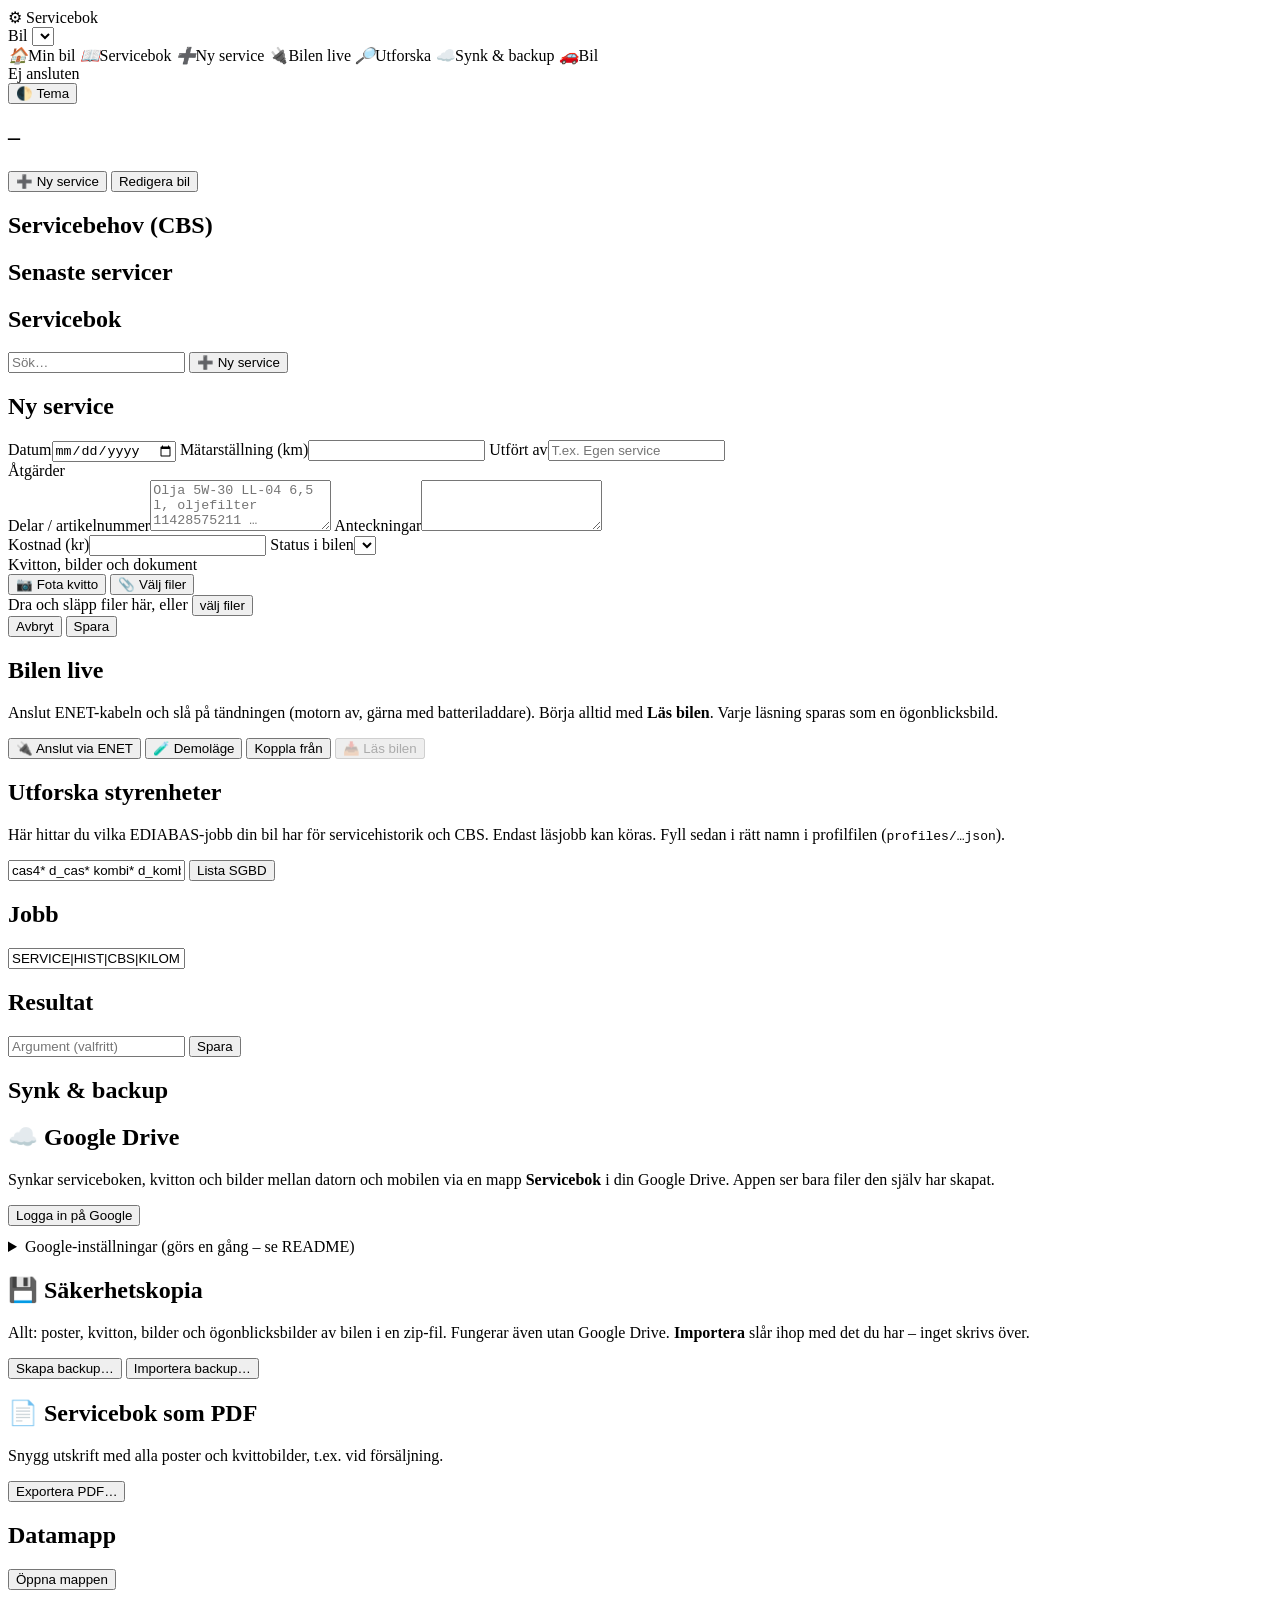
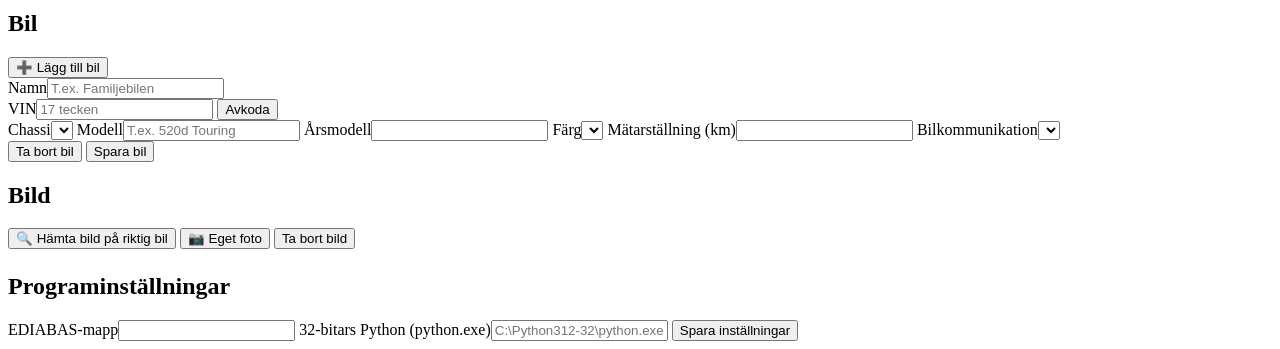
==== index.html @ 066a27c3 "Add files via upload" ====
<!doctype html>
<html lang="sv">
<head>
<meta charset="utf-8">
<meta name="viewport" content="width=device-width, initial-scale=1, viewport-fit=cover">
<meta name="theme-color" content="#0f1722">
<meta name="apple-mobile-web-app-capable" content="yes">
<meta name="mobile-web-app-capable" content="yes">
<meta name="apple-mobile-web-app-title" content="Servicebok">
<meta name="apple-mobile-web-app-status-bar-style" content="black-translucent">
<title>Servicebok</title>
<link rel="manifest" href="manifest.webmanifest">
<link rel="apple-touch-icon" href="icons/apple-touch-icon.png">
<link rel="icon" href="icons/icon-192.png">
<link rel="stylesheet" href="style.css">
</head>
<body>
<aside class="sidebar">
  <div class="brand"><span class="logo">⚙</span> <span class="brand-name">Servicebok</span></div>
  <label class="car-picker">
    <span>Bil</span>
    <select id="carSelect"></select>
  </label>
  <nav id="nav">
    <a data-page="home" class="active"><i>🏠</i><span>Min bil</span></a>
    <a data-page="log"><i>📖</i><span>Servicebok</span></a>
    <a data-page="entry"><i>➕</i><span>Ny service</span></a>
    <a data-page="live" class="desktop-only"><i>🔌</i><span>Bilen live</span></a>
    <a data-page="explore" class="desktop-only"><i>🔎</i><span>Utforska</span></a>
    <a data-page="backup"><i>☁️</i><span>Synk & backup</span></a>
    <a data-page="car"><i>🚗</i><span>Bil</span></a>
  </nav>
  <div class="sidebar-foot">
    <div id="syncBadge" class="badge off" hidden>☁ Drive</div>
    <div id="connBadge" class="badge off desktop-only">Ej ansluten</div>
    <button id="themeBtn" class="ghost small">🌓 Tema</button>
  </div>
</aside>

<main id="main">
  <!-- MIN BIL -->
  <section id="page-home" class="page active">
    <div class="hero card">
      <div><div class="hero-img" id="heroImg"></div><div id="heroCredit" class="credit"></div></div>
      <div class="hero-info">
        <h1 id="heroName">–</h1>
        <div class="muted" id="heroModel"></div>
        <dl class="facts" id="heroFacts"></dl>
        <div class="row gap">
          <button class="primary" data-goto="entry">➕ Ny service</button>
          <button class="ghost" data-goto="car">Redigera bil</button>
        </div>
      </div>
    </div>
    <div class="grid2">
      <div class="card">
        <h2>Servicebehov (CBS)</h2>
        <div id="cbsList" class="cbs"></div>
      </div>
      <div class="card">
        <h2>Senaste servicer</h2>
        <ol id="timeline" class="timeline"></ol>
      </div>
    </div>
  </section>

  <!-- SERVICEBOK -->
  <section id="page-log" class="page">
    <div class="page-head">
      <h1>Servicebok</h1>
      <input id="logSearch" type="search" placeholder="Sök…">
      <button class="primary" data-goto="entry">➕ Ny service</button>
    </div>
    <div id="logList" class="entries"></div>
  </section>

  <!-- NY/REDIGERA SERVICE -->
  <section id="page-entry" class="page">
    <div class="page-head"><h1 id="entryTitle">Ny service</h1></div>
    <form id="entryForm" class="card form">
      <div class="grid3">
        <label>Datum<input type="date" name="date" required></label>
        <label>Mätarställning (km)<input type="number" name="km" min="0" step="1"></label>
        <label>Utfört av<input name="performed_by" placeholder="T.ex. Egen service"></label>
      </div>
      <label>Åtgärder</label>
      <div id="typeChips" class="chips"></div>
      <div class="grid2">
        <label>Delar / artikelnummer<textarea name="parts" rows="3" placeholder="Olja 5W-30 LL-04 6,5 l, oljefilter 11428575211 …"></textarea></label>
        <label>Anteckningar<textarea name="notes" rows="3"></textarea></label>
      </div>
      <div class="grid3">
        <label>Kostnad (kr)<input type="number" name="cost" min="0" step="0.01"></label>
        <label>Status i bilen<select name="car_status"></select></label>
      </div>
      <label>Kvitton, bilder och dokument</label>
      <div class="row gap wrap">
        <button type="button" class="primary" id="btnCamera">📷 Fota kvitto</button>
        <button type="button" class="ghost" id="pickFiles2">📎 Välj filer</button>
        <input type="file" id="cameraInput" accept="image/*" capture="environment" hidden>
      </div>
      <div id="dropZone" class="drop desktop-only">
        <div>Dra och släpp filer här, eller <button type="button" id="pickFiles" class="link">välj filer</button></div>
      </div>
      <input type="file" id="fileInput" multiple hidden>
      <div id="attList" class="thumbs"></div>
      <div class="row gap end">
        <button type="button" class="danger ghost" id="entryDelete" hidden>Ta bort</button>
        <span class="spacer"></span>
        <button type="button" class="ghost" data-goto="log">Avbryt</button>
        <button type="submit" class="primary">Spara</button>
      </div>
    </form>
  </section>

  <!-- BILEN LIVE -->
  <section id="page-live" class="page">
    <div class="page-head"><h1>Bilen live</h1></div>
    <div class="card">
      <p class="muted">Anslut ENET-kabeln och slå på tändningen (motorn av, gärna med batteriladdare).
        Börja alltid med <b>Läs bilen</b>. Varje läsning sparas som en ögonblicksbild.</p>
      <div class="row gap">
        <button class="primary" id="btnConnect">🔌 Anslut via ENET</button>
        <button class="ghost" id="btnDemo">🧪 Demoläge</button>
        <button class="ghost" id="btnDisconnect">Koppla från</button>
        <span class="spacer"></span>
        <button class="primary" id="btnRead" disabled>📥 Läs bilen</button>
      </div>
      <div id="liveMsg" class="msg"></div>
    </div>
    <div id="liveResult"></div>
  </section>

  <!-- UTFORSKA -->
  <section id="page-explore" class="page">
    <div class="page-head"><h1>Utforska styrenheter</h1></div>
    <div class="card">
      <p class="muted">Här hittar du vilka EDIABAS-jobb din bil har för servicehistorik och CBS. Endast
        läsjobb kan köras. Fyll sedan i rätt namn i profilfilen (<code>profiles/…json</code>).</p>
      <div class="row gap">
        <input id="sgbdPattern" value="cas4* d_cas* kombi* d_kombi* fem* d_fem*" style="flex:1">
        <button class="ghost" id="btnSgbd">Lista SGBD</button>
      </div>
      <div class="row gap wrap" id="sgbdList"></div>
    </div>
    <div class="grid2">
      <div class="card">
        <div class="row gap">
          <h2 style="flex:1">Jobb <span id="jobSgbd" class="muted"></span></h2>
          <input id="jobFilter" placeholder="Filter, t.ex. SERVICE|HISTORIE|CBS" value="SERVICE|HIST|CBS|KILOMETER|FA_|FG_">
        </div>
        <div id="jobList" class="joblist"></div>
      </div>
      <div class="card">
        <div class="row gap">
          <h2 style="flex:1">Resultat <span id="resTitle" class="muted"></span></h2>
          <input id="jobArgs" placeholder="Argument (valfritt)">
          <button class="ghost small" id="btnSaveRes">Spara</button>
        </div>
        <pre id="jobResult" class="pre"></pre>
      </div>
    </div>
  </section>

  <!-- BACKUP -->
  <section id="page-backup" class="page">
    <div class="page-head"><h1>Synk & backup</h1></div>
    <div class="card" id="driveCard">
      <h2>☁️ Google Drive</h2>
      <p class="muted">Synkar serviceboken, kvitton och bilder mellan datorn och mobilen via en mapp
        <b>Servicebok</b> i din Google Drive. Appen ser bara filer den själv har skapat.</p>
      <div id="driveStatus" class="msg"></div>
      <div class="row gap wrap">
        <button class="primary" id="btnDriveConnect">Logga in på Google</button>
        <button class="primary" id="btnDriveSync" hidden>🔄 Synka nu</button>
        <button class="ghost" id="btnDriveDisconnect" hidden>Logga ut</button>
      </div>
      <details style="margin-top:12px">
        <summary class="muted">Google-inställningar (görs en gång – se README)</summary>
        <form id="googleForm" class="form" style="margin-top:10px">
          <label>Webbklient-ID (för mobilen)<input name="google_web_client_id" placeholder="xxxx.apps.googleusercontent.com"></label>
          <label class="desktop-only">Skrivbordsklient-ID<input name="google_client_id" placeholder="xxxx.apps.googleusercontent.com"></label>
          <label class="desktop-only">Skrivbordsklient-hemlighet<input name="google_client_secret" type="password"></label>
          <button class="ghost" type="submit">Spara</button>
        </form>
      </details>
    </div>
    <div class="grid2">
      <div class="card">
        <h2>💾 Säkerhetskopia</h2>
        <p class="muted">Allt: poster, kvitton, bilder och ögonblicksbilder av bilen i en zip-fil.
          Fungerar även utan Google Drive. <b>Importera</b> slår ihop med det du har – inget skrivs över.</p>
        <div class="row gap wrap">
          <button class="primary" id="btnBackup">Skapa backup…</button>
          <button class="ghost" id="btnImport">Importera backup…</button>
        </div>
        <div id="backupMsg" class="msg"></div>
      </div>
      <div class="card">
        <h2>📄 Servicebok som PDF</h2>
        <p class="muted">Snygg utskrift med alla poster och kvittobilder, t.ex. vid försäljning.</p>
        <button class="primary" id="btnPdf">Exportera PDF…</button>
        <div id="pdfMsg" class="msg"></div>
      </div>
    </div>
    <div class="card desktop-only"><h2>Datamapp</h2><code id="dataDir"></code>
      <button class="ghost small" id="btnOpenData">Öppna mappen</button></div>
  </section>

  <!-- BILINSTÄLLNINGAR -->
  <section id="page-car" class="page">
    <div class="page-head"><h1 id="carTitle">Bil</h1>
      <button class="ghost" id="btnNewCar">➕ Lägg till bil</button></div>
    <div class="grid2">
      <form id="carForm" class="card form">
        <label>Namn<input name="name" placeholder="T.ex. Familjebilen"></label>
        <div class="row gap">
          <label style="flex:1">VIN<input name="vin" maxlength="17" placeholder="17 tecken"></label>
          <button type="button" class="ghost" id="btnDecode" style="align-self:end">Avkoda</button>
        </div>
        <div id="vinInfo" class="msg"></div>
        <div class="grid2">
          <label>Chassi<select name="chassis"></select></label>
          <label>Modell<input name="model" placeholder="T.ex. 520d Touring"></label>
          <label>Årsmodell<input type="number" name="year"></label>
          <label>Färg<select name="paint_code"></select></label>
          <label>Mätarställning (km)<input type="number" name="mileage"></label>
          <label class="desktop-only">Bilkommunikation<select name="profile"></select></label>
        </div>
        <div class="row gap end">
          <button type="button" class="danger ghost" id="btnDeleteCar">Ta bort bil</button>
          <span class="spacer"></span>
          <button type="submit" class="primary">Spara bil</button>
        </div>
      </form>
      <div class="card">
        <h2>Bild</h2>
        <div id="carPreview" class="hero-img small"></div>
        <div id="photoCredit" class="credit"></div>
        <div class="row gap wrap">
          <button class="primary" id="btnFindPhoto">🔍 Hämta bild på riktig bil</button>
          <button class="ghost" id="btnPhoto">📷 Eget foto</button>
          <button class="ghost" id="btnPhotoRemove">Ta bort bild</button>
          <input type="file" id="photoInput" accept="image/*" hidden>
        </div>
        <div id="photoResults" class="photo-grid"></div>
        <h2 style="margin-top:24px" class="desktop-only">Programinställningar</h2>
        <form id="cfgForm" class="form desktop-only">
          <label>EDIABAS-mapp<input name="ediabas_dir"></label>
          <label>32-bitars Python (python.exe)<input name="python32" placeholder="C:\Python312-32\python.exe"></label>
          <button class="ghost" type="submit">Spara inställningar</button>
        </form>
      </div>
    </div>
  </section>
</main>

<div id="modal" class="modal" hidden>
  <div class="modal-box">
    <h2 id="modalTitle"></h2>
    <div id="modalBody"></div>
    <div class="row gap end">
      <button class="ghost" id="modalCancel">Avbryt</button>
      <button class="primary" id="modalOk">OK</button>
    </div>
  </div>
</div>
<div id="viewer" class="viewer" hidden><img id="viewerImg"></div>
<div id="toast" class="toast"></div>

<script src="config.js"></script>
<script src="vin_data.js"></script>
<script src="vendor/jszip.min.js"></script>
<script src="webstore.js"></script>
<script src="app.js"></script>
</body>
</html>
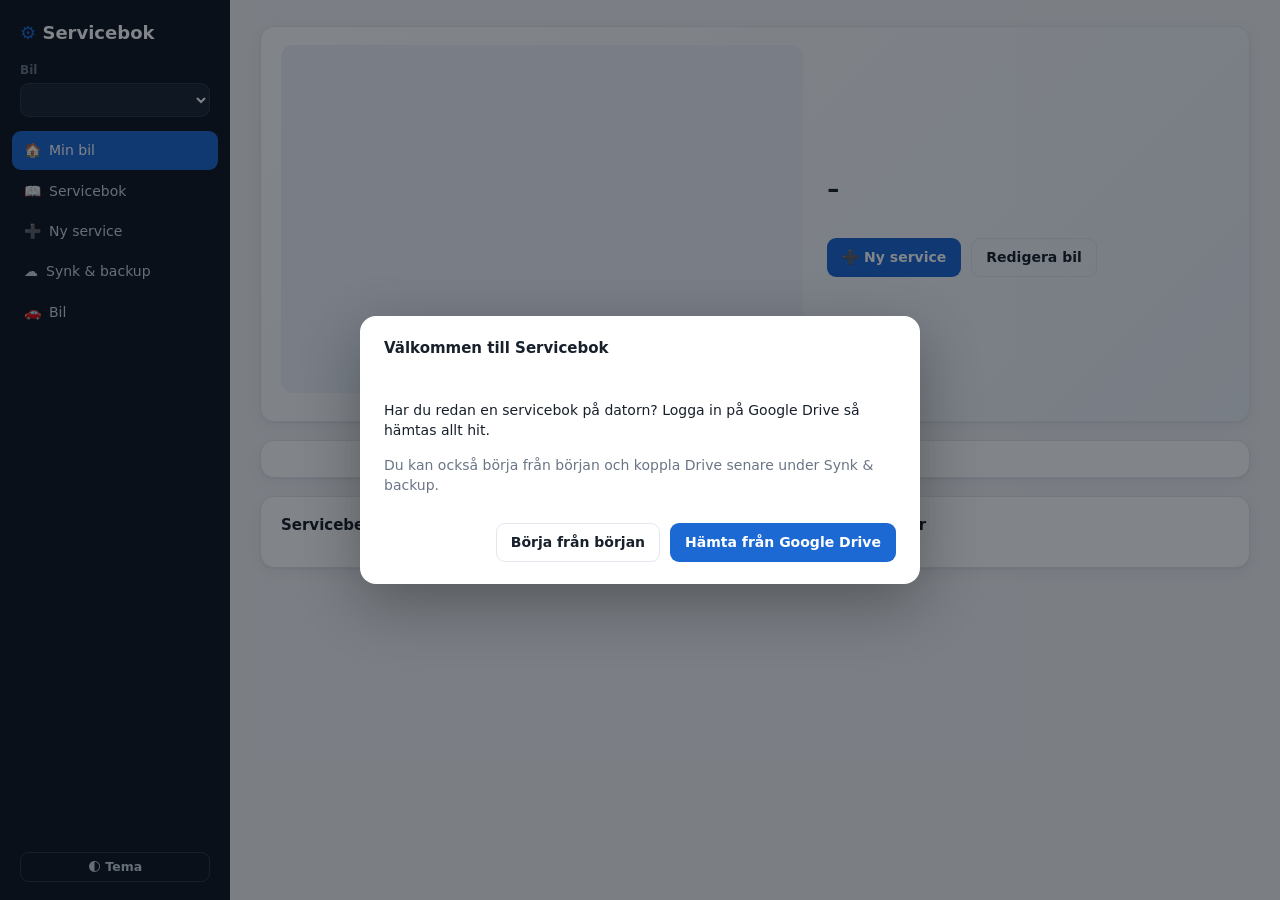
==== commit 2942a090: "Add files via upload" ====
--- a/index.html
+++ b/index.html
@@ -52,6 +52,7 @@
         </div>
       </div>
     </div>
+    <div class="card" id="regCard"></div>
     <div class="grid2">
       <div class="card">
         <h2>Servicebehov (CBS)</h2>
@@ -213,7 +214,10 @@
       <button class="ghost" id="btnNewCar">➕ Lägg till bil</button></div>
     <div class="grid2">
       <form id="carForm" class="card form">
-        <label>Namn<input name="name" placeholder="T.ex. Familjebilen"></label>
+        <div class="grid2">
+          <label>Namn<input name="name" placeholder="T.ex. Familjebilen"></label>
+          <label>Registreringsnummer<input name="regnr" maxlength="10" placeholder="ABC123" style="text-transform:uppercase"></label>
+        </div>
         <div class="row gap">
           <label style="flex:1">VIN<input name="vin" maxlength="17" placeholder="17 tecken"></label>
           <button type="button" class="ghost" id="btnDecode" style="align-self:end">Avkoda</button>
@@ -225,6 +229,7 @@
           <label>Årsmodell<input type="number" name="year"></label>
           <label>Färg<select name="paint_code"></select></label>
           <label>Mätarställning (km)<input type="number" name="mileage"></label>
+          <label>Nästa besiktning senast<input type="date" name="next_inspection"></label>
           <label class="desktop-only">Bilkommunikation<select name="profile"></select></label>
         </div>
         <div class="row gap end">
@@ -244,6 +249,14 @@
           <input type="file" id="photoInput" accept="image/*" hidden>
         </div>
         <div id="photoResults" class="photo-grid"></div>
+        <h2 style="margin-top:24px">Fordonsdata från registret</h2>
+        <p class="muted" style="margin-top:0">Med en API-nyckel från <a href="https://biluppgifter.se/produkter/" target="_blank">Biluppgifter.se</a>
+          (betaltjänst, kontakta info@biluppgifter.se) hämtas besiktning, ägarbyten och historik automatiskt via registreringsnumret.
+          Utan nyckel finns genvägar till Transportstyrelsen och Biluppgifter på startsidan.</p>
+        <form id="regForm" class="form">
+          <label>API-nyckel (Biluppgifter)<input name="biluppgifter_api_key" type="password" autocomplete="off"></label>
+          <button class="ghost" type="submit">Spara nyckel</button>
+        </form>
         <h2 style="margin-top:24px" class="desktop-only">Programinställningar</h2>
         <form id="cfgForm" class="form desktop-only">
           <label>EDIABAS-mapp<input name="ediabas_dir"></label>
@@ -272,6 +285,7 @@
 <script src="vin_data.js"></script>
 <script src="vendor/jszip.min.js"></script>
 <script src="webstore.js"></script>
+<script src="paste_parser.js"></script>
 <script src="app.js"></script>
 </body>
 </html>
--- a/style.css
+++ b/style.css
@@ -0,0 +1,230 @@
+:root {
+  --bg: #f3f5f8; --panel: #ffffff; --side: #0f1722; --side-text: #c9d3df;
+  --text: #17202b; --muted: #6a7686; --line: #e2e7ee; --accent: #1c69d4; --accent-2: #0b4fae;
+  --ok: #1f9d55; --warn: #e3a008; --bad: #d64545; --chip: #eef3fa;
+  --radius: 14px; --shadow: 0 1px 2px rgba(16,24,40,.05), 0 4px 16px rgba(16,24,40,.06);
+}
+:root.dark {
+  --bg: #0d1218; --panel: #161e28; --side: #0a0f15; --side-text: #aab6c4;
+  --text: #e7edf4; --muted: #8b97a6; --line: #253140; --chip: #1e2a38;
+  --shadow: 0 1px 2px rgba(0,0,0,.3), 0 4px 16px rgba(0,0,0,.25);
+}
+* { box-sizing: border-box; }
+[hidden] { display: none !important; }
+html, body { margin: 0; height: 100%; }
+body { display: flex; font: 14px/1.45 "Segoe UI Variable Text", "Segoe UI", system-ui, sans-serif;
+  background: var(--bg); color: var(--text); }
+h1 { font-size: 24px; margin: 0; font-weight: 650; letter-spacing: -.01em; }
+h2 { font-size: 15px; margin: 0 0 12px; font-weight: 650; }
+code { font-family: "Cascadia Mono", Consolas, monospace; font-size: 12.5px; }
+.muted { color: var(--muted); }
+a { color: var(--accent); }
+nav a { color: inherit; }
+td:first-child { white-space: nowrap; }
+
+/* Sidomeny */
+.sidebar { width: 230px; flex: none; background: var(--side); color: var(--side-text);
+  display: flex; flex-direction: column; padding: 18px 12px; gap: 14px; }
+.brand { font-size: 18px; font-weight: 700; color: #fff; padding: 2px 8px; }
+.logo { color: var(--accent); }
+.car-picker { display: flex; flex-direction: column; gap: 4px; padding: 0 8px; font-size: 12px; }
+.car-picker select { background: #1b2533; color: #fff; border: 1px solid #2a3647; }
+nav { display: flex; flex-direction: column; gap: 2px; }
+nav a { padding: 9px 12px; border-radius: 9px; cursor: pointer; user-select: none; }
+nav a:hover { background: #1a2431; color: #fff; }
+nav a.active { background: var(--accent); color: #fff; }
+.sidebar-foot { margin-top: auto; display: flex; flex-direction: column; gap: 8px; padding: 0 8px; }
+
+main { flex: 1; overflow: auto; padding: 26px 30px; }
+.page { display: none; flex-direction: column; gap: 18px; max-width: 1200px; }
+.page.active { display: flex; }
+.page-head { display: flex; align-items: center; gap: 12px; }
+.page-head h1 { flex: 1; }
+.card { background: var(--panel); border: 1px solid var(--line); border-radius: var(--radius);
+  padding: 18px 20px; box-shadow: var(--shadow); }
+.grid2 { display: grid; grid-template-columns: repeat(auto-fit, minmax(340px, 1fr)); gap: 18px; }
+.grid3 { display: grid; grid-template-columns: repeat(auto-fit, minmax(200px, 1fr)); gap: 14px; }
+.row { display: flex; align-items: center; }
+.row.wrap { flex-wrap: wrap; } .gap { gap: 10px; } .end { justify-content: flex-end; }
+.spacer { flex: 1; }
+
+/* Formulär */
+.form { display: flex; flex-direction: column; gap: 14px; }
+label { display: flex; flex-direction: column; gap: 5px; font-size: 12.5px; color: var(--muted); font-weight: 550; }
+input, select, textarea { font: inherit; color: var(--text); background: var(--panel);
+  border: 1px solid var(--line); border-radius: 9px; padding: 8px 10px; outline: none; }
+input:focus, select:focus, textarea:focus { border-color: var(--accent); box-shadow: 0 0 0 3px rgba(28,105,212,.15); }
+input[type=color] { padding: 2px; height: 38px; }
+textarea { resize: vertical; }
+button { font: inherit; font-weight: 600; border-radius: 9px; padding: 8px 14px; cursor: pointer;
+  border: 1px solid transparent; transition: .12s; }
+button:disabled { opacity: .45; cursor: default; }
+.primary { background: var(--accent); color: #fff; }
+.primary:hover:not(:disabled) { background: var(--accent-2); }
+.ghost { background: transparent; color: var(--text); border-color: var(--line); }
+.ghost:hover:not(:disabled) { background: var(--chip); }
+.sidebar .ghost { color: var(--side-text); border-color: #2a3647; }
+.danger { color: var(--bad) !important; }
+.small { padding: 5px 10px; font-size: 12.5px; }
+.link { background: none; border: none; color: var(--accent); padding: 0; text-decoration: underline; }
+
+/* Hero */
+.hero { display: grid; grid-template-columns: minmax(320px, 1.3fr) 1fr; gap: 24px; align-items: center;
+  background: linear-gradient(135deg, var(--panel), var(--chip)); }
+.hero-img { width: 100%; aspect-ratio: 600/230; display: flex; align-items: center; justify-content: center; }
+.hero-img.small { margin-bottom: 12px; }
+.hero-img img { width: 100%; height: 100%; object-fit: cover; border-radius: 12px; }
+.hero-img { aspect-ratio: 3/2; background: var(--chip); border-radius: 12px; overflow: hidden; }
+.no-photo { color: var(--muted); text-align: center; padding: 20px; font-size: 13px; }
+.no-photo b { display: block; font-size: 34px; margin-bottom: 6px; }
+.credit { font-size: 11px; color: var(--muted); margin: 4px 0 10px; }
+.photo-grid { display: grid; grid-template-columns: repeat(auto-fill, minmax(140px, 1fr)); gap: 8px; margin-top: 12px; }
+.photo-grid img { width: 100%; aspect-ratio: 3/2; object-fit: cover; border-radius: 8px; cursor: pointer; border: 2px solid transparent; }
+.photo-grid img:hover { border-color: var(--accent); }
+.facts { display: grid; grid-template-columns: auto 1fr; gap: 4px 16px; margin: 16px 0; }
+.facts dt { color: var(--muted); } .facts dd { margin: 0; font-weight: 600; }
+
+/* CBS */
+.cbs { display: flex; flex-direction: column; gap: 12px; }
+.cbs-row { display: grid; grid-template-columns: 150px 1fr 110px; gap: 10px; align-items: center; }
+.bar { height: 10px; border-radius: 6px; background: var(--chip); overflow: hidden; }
+.bar > div { height: 100%; border-radius: 6px; }
+.cbs-row small { color: var(--muted); text-align: right; }
+
+/* Tidslinje */
+.timeline { list-style: none; margin: 0; padding: 0 0 0 14px; border-left: 2px solid var(--line); }
+.timeline li { position: relative; padding: 0 0 14px 14px; cursor: pointer; }
+.timeline li::before { content: ""; position: absolute; left: -21px; top: 4px; width: 12px; height: 12px;
+  border-radius: 50%; background: var(--accent); border: 3px solid var(--panel); }
+.timeline b { display: block; }
+
+/* Poster */
+.entries { display: flex; flex-direction: column; gap: 12px; }
+.entry { display: grid; grid-template-columns: 120px 1fr auto; gap: 16px; align-items: start; cursor: pointer; }
+.entry:hover { border-color: var(--accent); }
+.entry .date { font-weight: 700; font-size: 15px; } .entry .km { color: var(--muted); }
+.chips { display: flex; flex-wrap: wrap; gap: 6px; }
+.chip { background: var(--chip); border: 1px solid var(--line); border-radius: 999px; padding: 4px 11px;
+  font-size: 12.5px; user-select: none; }
+.chips.select .chip { cursor: pointer; }
+.chip.on { background: var(--accent); color: #fff; border-color: var(--accent); }
+.badge { font-size: 11.5px; font-weight: 650; padding: 3px 9px; border-radius: 999px; display: inline-block; white-space: nowrap; }
+.badge.ok { background: rgba(31,157,85,.15); color: var(--ok); }
+.badge.warn { background: rgba(227,160,8,.18); color: #b07800; }
+.badge.off { background: #2a3647; color: #aab6c4; }
+.badge.bad { background: rgba(214,69,69,.15); color: var(--bad); }
+.badge.info { background: rgba(28,105,212,.14); color: var(--accent); }
+.mini-thumbs { display: flex; gap: 6px; margin-top: 8px; }
+.mini-thumbs img { width: 46px; height: 46px; object-fit: cover; border-radius: 6px; border: 1px solid var(--line); }
+
+/* Bilagor */
+.drop { border: 2px dashed var(--line); border-radius: 12px; padding: 22px; text-align: center; color: var(--muted); }
+.drop.over { border-color: var(--accent); background: var(--chip); }
+.thumbs { display: flex; flex-wrap: wrap; gap: 10px; }
+.thumb { width: 120px; border: 1px solid var(--line); border-radius: 10px; overflow: hidden; position: relative; background: var(--panel); }
+.thumb .pic { height: 90px; display: flex; align-items: center; justify-content: center; background: var(--chip); font-size: 30px; cursor: pointer; }
+.thumb .pic img { width: 100%; height: 100%; object-fit: cover; }
+.thumb .name { font-size: 11px; padding: 4px 6px; white-space: nowrap; overflow: hidden; text-overflow: ellipsis; }
+.thumb .x { position: absolute; top: 4px; right: 4px; background: rgba(0,0,0,.55); color: #fff;
+  border: none; border-radius: 50%; width: 22px; height: 22px; padding: 0; font-size: 12px; }
+
+/* Utforska */
+.joblist { max-height: 420px; overflow: auto; display: flex; flex-direction: column; }
+.joblist div { padding: 6px 8px; border-radius: 7px; cursor: pointer; font-family: "Cascadia Mono", Consolas, monospace; font-size: 12.5px; }
+.joblist div:hover { background: var(--chip); }
+.joblist div.write { color: var(--muted); }
+.pre { max-height: 420px; overflow: auto; background: var(--chip); border-radius: 9px; padding: 10px; font-size: 12px; margin: 0; white-space: pre-wrap; }
+
+/* Live */
+.msg { margin-top: 10px; font-size: 13px; }
+.msg.err { color: var(--bad); } .msg.ok { color: var(--ok); }
+table { width: 100%; border-collapse: collapse; }
+td, th { text-align: left; padding: 7px 8px; border-bottom: 1px solid var(--line); font-size: 13px; }
+th { color: var(--muted); font-weight: 600; }
+.alert { border-left: 4px solid var(--warn); }
+.alert.bad { border-left-color: var(--bad); }
+
+/* Modal, bildvisare, toast */
+.modal { position: fixed; inset: 0; background: rgba(5,10,18,.5); display: flex; align-items: center; justify-content: center; z-index: 50; }
+.modal[hidden], .viewer[hidden] { display: none; }
+.modal-box { background: var(--panel); border-radius: 16px; padding: 22px 24px; width: min(560px, 92vw); box-shadow: 0 20px 60px rgba(0,0,0,.3); display: flex; flex-direction: column; gap: 14px; }
+.viewer { position: fixed; inset: 0; background: rgba(0,0,0,.85); display: flex; align-items: center; justify-content: center; z-index: 60; cursor: zoom-out; }
+.viewer img { max-width: 92vw; max-height: 92vh; border-radius: 8px; }
+.toast { position: fixed; bottom: 22px; left: 50%; transform: translateX(-50%) translateY(80px); background: #17202b; color: #fff;
+  padding: 10px 18px; border-radius: 10px; transition: .25s; z-index: 70; opacity: 0; }
+.toast.show { transform: translateX(-50%); opacity: 1; }
+.empty { color: var(--muted); text-align: center; padding: 30px; }
+
+/* Meny-ikoner */
+nav a i { font-style: normal; margin-right: 8px; }
+body.web .desktop-only { display: none !important; }
+
+/* ---------------------------------------------------------- Mobil */
+@media (max-width: 800px) {
+  body { flex-direction: column; font-size: 15px; }
+  .sidebar { width: 100%; flex-direction: row; align-items: center; padding: 10px 14px;
+    padding-top: max(10px, env(safe-area-inset-top)); gap: 10px; }
+  .brand { font-size: 20px; padding: 0; white-space: nowrap; }
+  .brand-name { display: none; }
+  .car-picker { flex-direction: row; align-items: center; flex: 1; padding: 0; min-width: 0; }
+  .car-picker span { display: none; }
+  .car-picker select { width: 100%; padding: 6px 8px; }
+  .sidebar-foot { margin: 0; padding: 0; flex-direction: row; }
+  #themeBtn { display: none; }
+  nav { position: fixed; left: 0; right: 0; bottom: 0; z-index: 40; flex-direction: row; gap: 0;
+    background: var(--side); border-top: 1px solid #1f2a38; padding: 4px 4px max(6px, env(safe-area-inset-bottom)); }
+  nav a { flex: 1; display: flex; flex-direction: column; align-items: center; gap: 1px; padding: 6px 2px;
+    font-size: 10.5px; border-radius: 10px; text-align: center; }
+  nav a i { margin: 0; font-size: 20px; line-height: 1.2; }
+  nav a.active { background: transparent; color: #fff; }
+  nav a.active i { transform: scale(1.12); }
+  nav a.active span { color: #6aa5ff; font-weight: 650; }
+  main { padding: 16px 12px 96px; }
+  .page { gap: 14px; }
+  .page-head { flex-wrap: wrap; }
+  .page-head h1 { font-size: 21px; }
+  #logSearch { order: 3; flex-basis: 100%; }
+  .card { padding: 14px; }
+  .grid2, .grid3 { grid-template-columns: 1fr; gap: 12px; }
+  .hero { grid-template-columns: 1fr; gap: 12px; }
+  .entry { grid-template-columns: 1fr auto; gap: 8px 12px; }
+  .entry > div:nth-child(2) { grid-column: 1 / -1; grid-row: 2; }
+  .cbs-row { grid-template-columns: 110px 1fr 84px; gap: 8px; }
+  input, select, textarea { font-size: 16px; }   /* hindrar iOS från att zooma */
+  button { padding: 10px 14px; }
+  .row.end { flex-wrap: wrap; }
+  .thumb { width: calc(33% - 7px); }
+  .toast { bottom: 90px; width: max-content; max-width: 90vw; text-align: center; }
+  table { font-size: 12.5px; }
+}
+
+/* ---------------------------------------------------------- Utskrift (PDF i mobilen) */
+#printView { display: none; }
+@media print {
+  body.printing > *:not(#printView) { display: none !important; }
+  body.printing { display: block; background: #fff; color: #000; }
+  body.printing #printView { display: block; font: 11pt/1.4 system-ui, sans-serif; }
+  #printView table { border-collapse: collapse; width: 100%; }
+  #printView td, #printView th { border-bottom: 1px solid #ccc; padding: 4px 6px; font-size: 10pt; }
+  #printView .pb { page-break-before: always; }
+  #printView img { max-width: 100%; max-height: 16cm; }
+  #printView figure { margin: 8px 0; }
+}
+
+/* Besiktning & register */
+.reg-top { display: flex; align-items: center; gap: 16px; flex-wrap: wrap; }
+.plate { font: 700 20px/1 "Segoe UI", system-ui, sans-serif; letter-spacing: .08em; background: #fff; color: #111;
+  border: 2px solid #111; border-left: 14px solid #1d4ea3; border-radius: 6px; padding: 6px 12px; white-space: nowrap; }
+.due { display: flex; flex-direction: column; }
+.due b { font-size: 18px; }
+.reg-facts { display: grid; grid-template-columns: repeat(auto-fill, minmax(140px, 1fr)); gap: 8px 18px; margin: 14px 0 6px; }
+.reg-facts div { display: flex; flex-direction: column; font-size: 13px; }
+.reg-facts span { color: var(--muted); font-size: 12px; }
+.hist { margin: 8px 0 0; padding: 0; list-style: none; }
+.hist li { padding: 6px 0; border-bottom: 1px solid var(--line); font-size: 13px; display: flex; gap: 12px; }
+.hist li b { min-width: 88px; }
+.reg-links { display: flex; flex-wrap: wrap; gap: 8px; margin-top: 12px; }
+.reg-links a, .reg-links button { text-decoration: none; }
+.paste-box { width: 100%; min-height: 150px; font-size: 13px; }
+.paste-preview table { margin-top: 6px; } .paste-preview td:first-child { color: var(--muted); }
+.modal-box { max-height: 90vh; overflow: auto; }
